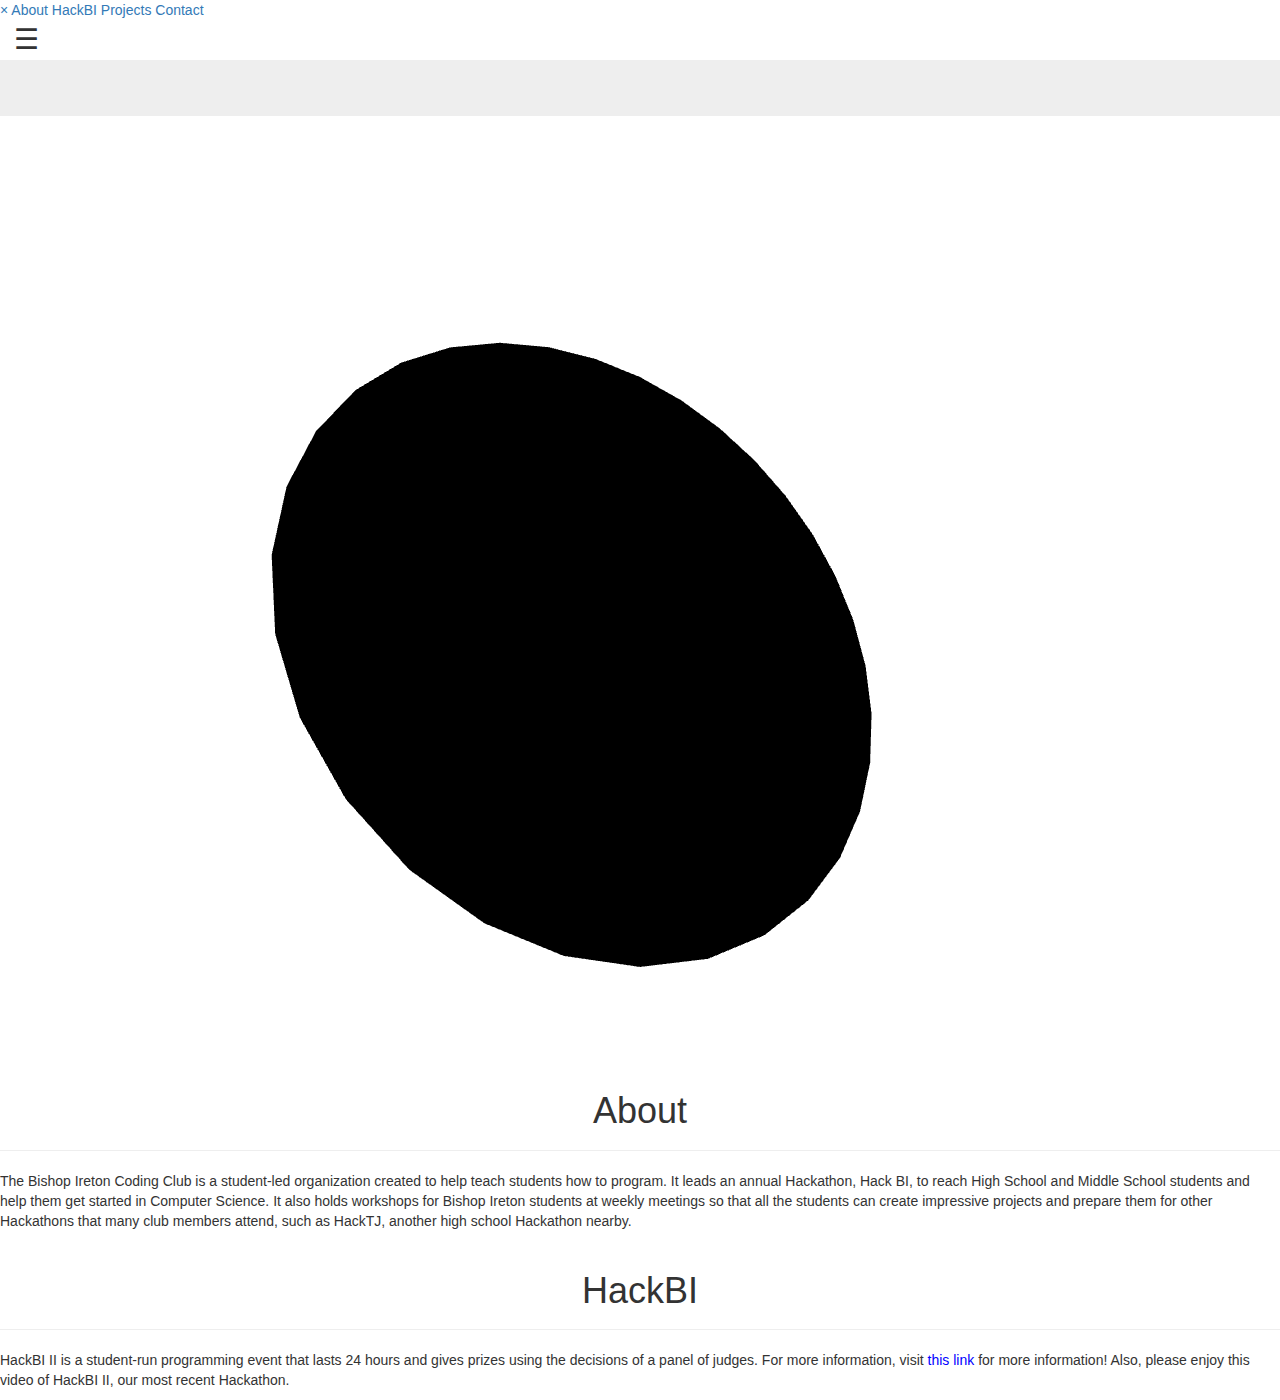
==== index.html @ 63745c83 "trying to get some cool animation stuff" ====
<!DOCTYPE html>
<html>
<head>
  <meta name = "keywords" content = "Bishop Ireton, BI, Ireton, Coding Club, Programming">
  <meta name = "description" content = "Official website of the Bishop Ireton Coding Club">
  <meta name="viewport" charset="UTF-8" content="width=device-width, initial-scale=0.7, minimum-scale=0.7">
  <link rel="icon" href="img/logo.png">
  <link rel="stylesheet" href="https://maxcdn.bootstrapcdn.com/bootstrap/3.3.7/css/bootstrap.min.css">
	<link id="font" href="https://fonts.googleapis.com/css?family=Montserrat:400,700" rel="stylesheet" media="none">
	<link rel="stylesheet" href="style.css">
  <script src = "script.js"></script>
  <script src="three.min.js"></script>
  <title>Bishop Ireton Coding Club</title>
</head>
<body>

<div id="mySidenav" class="sidenav">
  <a href="javascript:void(0)" class="closebtn" onclick="closeNav()">&times;</a>
  <a href="#About">About</a>
  <a href="#HackBI">HackBI</a>
  <a href="#Projects">Projects</a>
  <a href="#Contact">Contact</a>
</div>

<!-- Use any element to open the sidenav -->
<span onclick="openNav()" style='font-size: 2em; padding: .5em'; text-align: right>&#9776;</span>
<div class="jumbotron" style='padding: 2em 2em 2em 2em'>
  <!--<img src = "img/logo.png"></img>
  <div class = "text-block">
    <h1 style='text-align: center; font-weight: bold'>Bishop Ireton<h1>
    <h1 style='text-align: center; font-weight: bold'>Coding Club</h1>
  </div>-->

  <script type="text/javascript">
    var camera, scene, renderer;
    var geometry, material, mesh;

    init();
    animate();

  function init() {

      var texture = new THREE.TextureLoader().load( 'img/logo.png' );
      texture.wrapS = THREE.RepeatWrapping;
      texture.wrapT = THREE.RepeatWrapping;
      // how many times to repeat in each direction; the default is (1,1),
      // which is probably why your example wasn't working
      //texture.repeat.set( 2, 2 );


      camera = new THREE.PerspectiveCamera(70, window.innerWidth / window.innerHeight, 0.01, 10);
      camera.position.z = 1;
      scene = new THREE.Scene();
      scene.background = new THREE.Color( 0xffffff);

      geometry = new THREE.CircleGeometry(.5,32);
      material = new THREE.MeshBasicMaterial({ map: texture });
      materials = [new THREE.MeshBasicMaterial({map: texture, side: THREE.FrontSide}),
                 new THREE.MeshBasicMaterial({map: texture, side: THREE.BackSide})];

      for (var i = 0, len = geometry.faces.length; i < len; i++) {
          var face = geometry.faces[i].clone();
          face.materialIndex = 1;
          geometry.faces.push(face);
          geometry.faceVertexUvs[0].push(geometry.faceVertexUvs[0][i].slice(0));
      }

      mesh = new THREE.Mesh(geometry, new THREE.MeshFaceMaterial(materials));
      scene.add(mesh);

      renderer = new THREE.WebGLRenderer({antialias: true});
      renderer.setSize(window.innerWidth, window.innerHeight);
      renderer.setClearColor( 0xffffff, 0.0 );
      document.body.appendChild(renderer.domElement);

    }

    function animate() {

      requestAnimationFrame(animate);

      mesh.rotation.x += 0.05;
      mesh.rotation.y += 0.05;

      renderer.render(scene, camera);

    }
  </script>

</div>

<div class="page-header" style='text-align: center'>
  <h1 id = #About>About</h1>
</div>
<p>The Bishop Ireton Coding Club is a student-led organization created to help teach students how to
  program. It leads an annual Hackathon, Hack BI, to reach High School and Middle School students and
  help them get started in Computer Science. It also holds workshops for Bishop Ireton students at
weekly meetings so that all the students can create impressive projects and prepare them for other
Hackathons that many club members attend, such as HackTJ, another high school Hackathon nearby.</p>

<div class="page-header" style='text-align: center'>
  <h1 id = #HackBI>HackBI</h1>
</div>
<p>HackBI II is a student-run programming event that lasts 24 hours and gives prizes using the
  decisions of a panel of judges. For more information, visit <a href="hackbi.org" style="color:blue">this link</a>
  for more information! Also, please enjoy this video of HackBI II, our most recent Hackathon.</p>

</body>

</html>
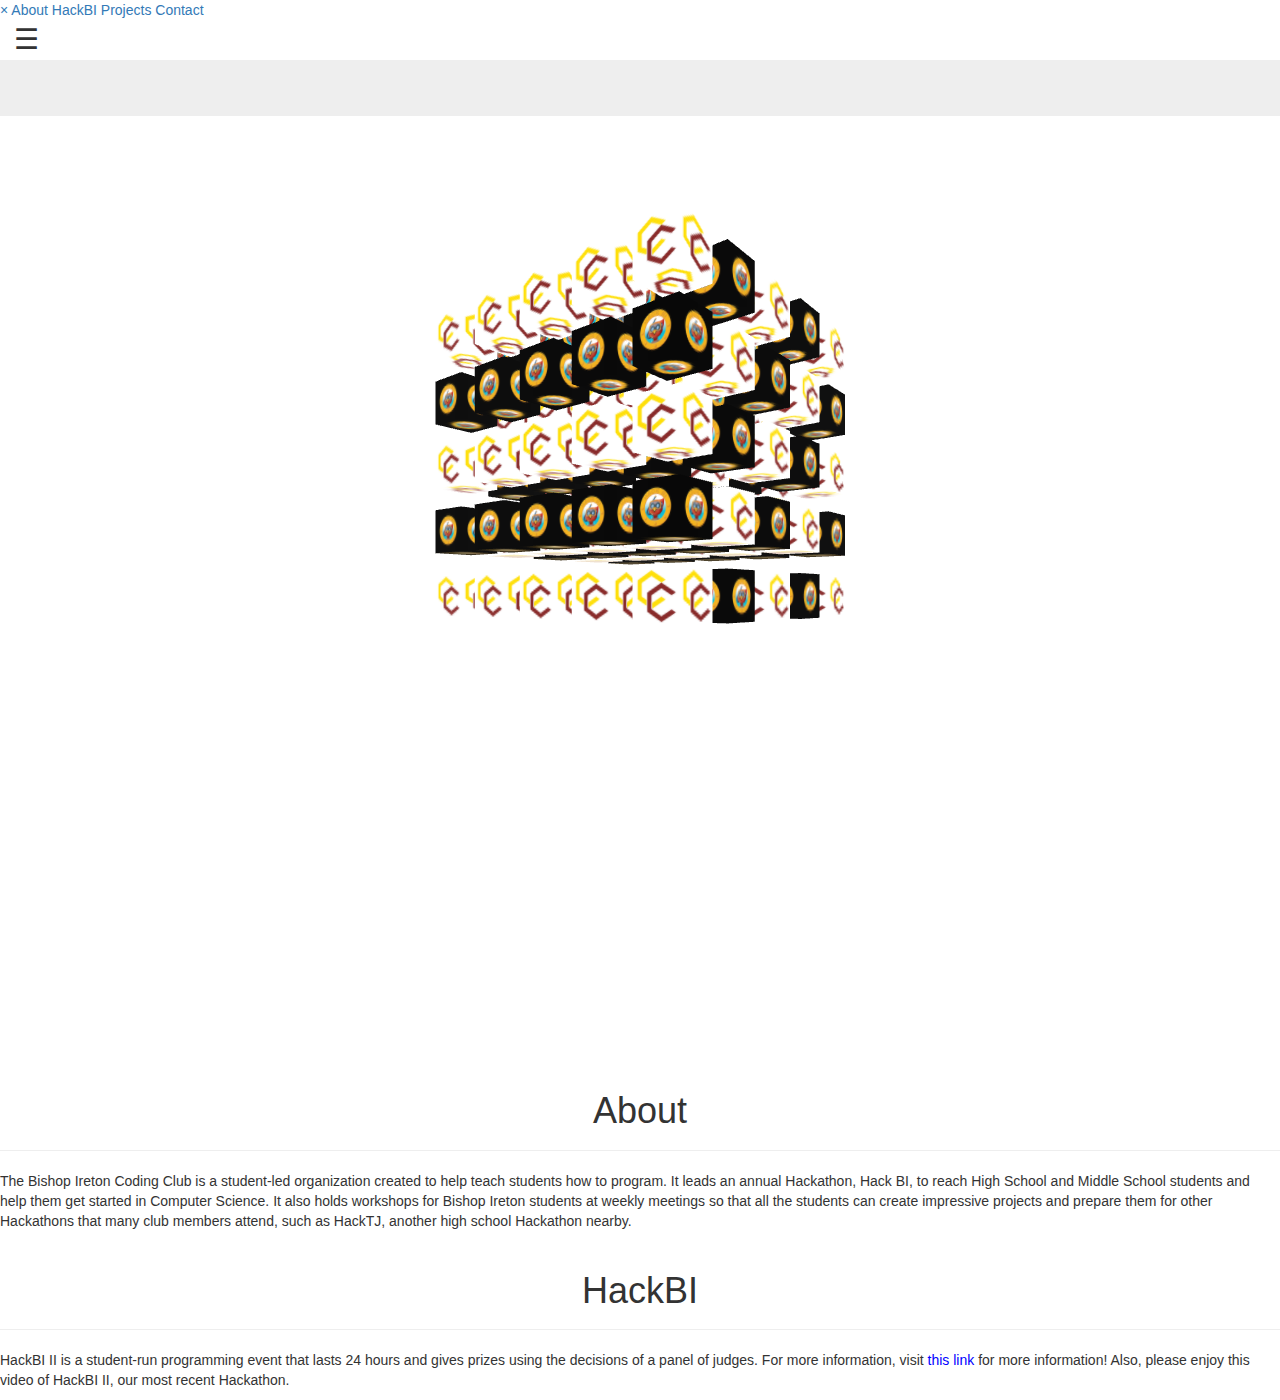
==== commit d923db66: "reorganizes stuff and working on grid creator" ====
--- a/index.html
+++ b/index.html
@@ -9,7 +9,8 @@
 	<link id="font" href="https://fonts.googleapis.com/css?family=Montserrat:400,700" rel="stylesheet" media="none">
 	<link rel="stylesheet" href="style.css">
   <script src = "script.js"></script>
-  <script src="three.min.js"></script>
+  <script src="../libs/three.min.js"></script>
+  <script src="square.js"></script>
   <title>Bishop Ireton Coding Club</title>
 </head>
 <body>
@@ -25,67 +26,118 @@
 <!-- Use any element to open the sidenav -->
 <span onclick="openNav()" style='font-size: 2em; padding: .5em'; text-align: right>&#9776;</span>
 <div class="jumbotron" style='padding: 2em 2em 2em 2em'>
-  <!--<img src = "img/logo.png"></img>
-  <div class = "text-block">
-    <h1 style='text-align: center; font-weight: bold'>Bishop Ireton<h1>
-    <h1 style='text-align: center; font-weight: bold'>Coding Club</h1>
-  </div>-->
-
-  <script type="text/javascript">
-    var camera, scene, renderer;
-    var geometry, material, mesh;
-
+
+  <script>
+    var camera, scene, renderer, stats, group;
+    var colored = fillColored();
+    var mouseX = 0, mouseY = 0;
+    var windowHalfX = window.innerWidth / 2;
+    var windowHalfY = window.innerHeight / 2;
     init();
     animate();
 
-  function init() {
-
-      var texture = new THREE.TextureLoader().load( 'img/logo.png' );
-      texture.wrapS = THREE.RepeatWrapping;
-      texture.wrapT = THREE.RepeatWrapping;
-      // how many times to repeat in each direction; the default is (1,1),
-      // which is probably why your example wasn't working
-      //texture.repeat.set( 2, 2 );
-
-
-      camera = new THREE.PerspectiveCamera(70, window.innerWidth / window.innerHeight, 0.01, 10);
-      camera.position.z = 1;
+    function checkTexture(x,y,z){
+        for(var i = 0; i < colored.length; i++){
+          if(colored[i].x == x && colored[i].y == y && colored[i].z == z){
+              return true;
+          }
+        }
+        return false;
+    }
+
+    function init() {
+      camera = new THREE.PerspectiveCamera( 70, window.innerWidth / window.innerHeight, 1, 10000 );
+      camera.position.x = 0;
+      camera.position.y = 0;
+      camera.position.z = 1000;
+      camera.translateZ(1000);
+
       scene = new THREE.Scene();
-      scene.background = new THREE.Color( 0xffffff);
-
-      geometry = new THREE.CircleGeometry(.5,32);
-      material = new THREE.MeshBasicMaterial({ map: texture });
-      materials = [new THREE.MeshBasicMaterial({map: texture, side: THREE.FrontSide}),
-                 new THREE.MeshBasicMaterial({map: texture, side: THREE.BackSide})];
-
-      for (var i = 0, len = geometry.faces.length; i < len; i++) {
-          var face = geometry.faces[i].clone();
-          face.materialIndex = 1;
-          geometry.faces.push(face);
-          geometry.faceVertexUvs[0].push(geometry.faceVertexUvs[0][i].slice(0));
+      scene.background = new THREE.Color( 0xffffff );
+      scene.fog = new THREE.Fog( 0xffffff, 1, 10000 );
+
+      var texture = new THREE.TextureLoader().load( 'img/logo.gif' );
+      var texture2 = new THREE.TextureLoader().load( 'img/hackBI.gif' );
+
+      var geometry = new THREE.BoxBufferGeometry( 100,100,100 );
+      var material = new THREE.MeshNormalMaterial();
+      var material2 = new THREE.MeshBasicMaterial({ map: texture });
+      var material3 =  new THREE.MeshBasicMaterial({ map: texture2 });
+      group = new THREE.Group();
+
+      var num = 5;
+      var offset = 150;
+      var extraOff = 0;
+      var widGroup = num * offset - 50;
+      console.log(widGroup);
+
+      for(var xx = 0; xx < num; xx++){
+          var xPos = (xx * offset) - windowHalfX;
+
+          for(var yy = 0; yy < num; yy++){
+              var yPos = yy * offset;
+
+              for(var zz = 0; zz < num; zz++){
+                  var zPos = zz * offset;
+                  if(checkTexture(xx,yy,zz)){
+                      var mesh = new THREE.Mesh(geometry, material2);
+                      console.log(xx + ", " + yy + ", " + zz);
+                  }
+                  else{
+                      var mesh = new THREE.Mesh( geometry, material3 );
+                  }
+
+                  mesh.position.x = xPos;
+                  mesh.position.y = yPos;
+                  mesh.position.z = zPos;
+
+                  mesh.matrixAutoUpdate = false;
+                  mesh.updateMatrix();
+                  group.add( mesh );
+          }
+        }
       }
-
-      mesh = new THREE.Mesh(geometry, new THREE.MeshFaceMaterial(materials));
-      scene.add(mesh);
-
-      renderer = new THREE.WebGLRenderer({antialias: true});
-      renderer.setSize(window.innerWidth, window.innerHeight);
-      renderer.setClearColor( 0xffffff, 0.0 );
-      document.body.appendChild(renderer.domElement);
-
-    }
-
+      console.log(group);
+      scene.add( group );
+      //
+      renderer = new THREE.WebGLRenderer( { antialias: true } );
+      renderer.setPixelRatio( window.devicePixelRatio );
+      renderer.setSize( window.innerWidth, window.innerHeight );
+      document.body.appendChild( renderer.domElement );
+      //
+      //
+      window.addEventListener( 'resize', onWindowResize, false );
+    }
+    function onWindowResize() {
+      windowHalfX = window.innerWidth / 2;
+      windowHalfY = window.innerHeight / 2;
+      camera.aspect = window.innerWidth / window.innerHeight;
+      camera.updateProjectionMatrix();
+      renderer.setSize( window.innerWidth, window.innerHeight );
+    }
+
+    //
     function animate() {
-
-      requestAnimationFrame(animate);
-
-      mesh.rotation.x += 0.05;
-      mesh.rotation.y += 0.05;
-
-      renderer.render(scene, camera);
-
+      requestAnimationFrame( animate );
+      render();
+    }
+    function render() {
+      var time = Date.now() * 0.001;
+      var rx = Math.sin( time * 0.7 ) * 0.5,
+        ry = Math.sin( time * 0.3 ) * 0.9,
+        rz = Math.sin( time * 0.2 ) * 0.5;
+      //camera.position.x += ( mouseX - camera.position.x ) * 0.05;
+      //camera.position.y += ( - mouseY - camera.position.y ) * 0.05;
+      camera.lookAt( scene.position );
+      //group.rotation.x = rx;
+      group.rotation.y = ry;
+      //group.rotation.z = rz;
+      renderer.render( scene, camera );
     }
   </script>
+
+
+
 
 </div>
 
@@ -108,3 +160,81 @@
 </body>
 
 </html>
+
+
+
+
+
+
+
+
+
+
+
+
+
+
+
+
+
+<!--<img src = "img/logo.png"></img>
+<div class = "text-block">
+  <h1 style='text-align: center; font-weight: bold'>Bishop Ireton<h1>
+  <h1 style='text-align: center; font-weight: bold'>Coding Club</h1>
+</div>-->
+
+<!--<script type="text/javascript">
+  var camera, scene, renderer;
+  var geometry, material, mesh;
+
+  init();
+  animate();
+
+function init() {
+
+    var texture = new THREE.TextureLoader().load( 'img/logo.png' );
+    texture.wrapS = THREE.RepeatWrapping;
+    texture.wrapT = THREE.RepeatWrapping;
+    // how many times to repeat in each direction; the default is (1,1),
+    // which is probably why your example wasn't working
+    //texture.repeat.set( 2, 2 );
+
+
+    camera = new THREE.PerspectiveCamera(70, window.innerWidth / window.innerHeight, 0.01, 10);
+    camera.position.z = 1;
+    scene = new THREE.Scene();
+    scene.background = new THREE.Color( 0xffffff);
+
+    geometry = new THREE.CircleGeometry(.5,32);
+    material = new THREE.MeshBasicMaterial({ map: texture });
+    materials = [new THREE.MeshBasicMaterial({map: texture, side: THREE.FrontSide}),
+               new THREE.MeshBasicMaterial({map: texture, side: THREE.BackSide})];
+
+    for (var i = 0, len = geometry.faces.length; i < len; i++) {
+        var face = geometry.faces[i].clone();
+        face.materialIndex = 1;
+        geometry.faces.push(face);
+        geometry.faceVertexUvs[0].push(geometry.faceVertexUvs[0][i].slice(0));
+    }
+
+    mesh = new THREE.Mesh(geometry, new THREE.MeshFaceMaterial(materials));
+    scene.add(mesh);
+
+    renderer = new THREE.WebGLRenderer({antialias: true});
+    renderer.setSize(window.innerWidth, window.innerHeight);
+    renderer.setClearColor( 0xffffff, 0.0 );
+    document.body.appendChild(renderer.domElement);
+
+  }
+
+  function animate() {
+
+    requestAnimationFrame(animate);
+
+    mesh.rotation.x += 0.05;
+    mesh.rotation.y += 0.05;
+
+    renderer.render(scene, camera);
+
+  }
+</script>-->
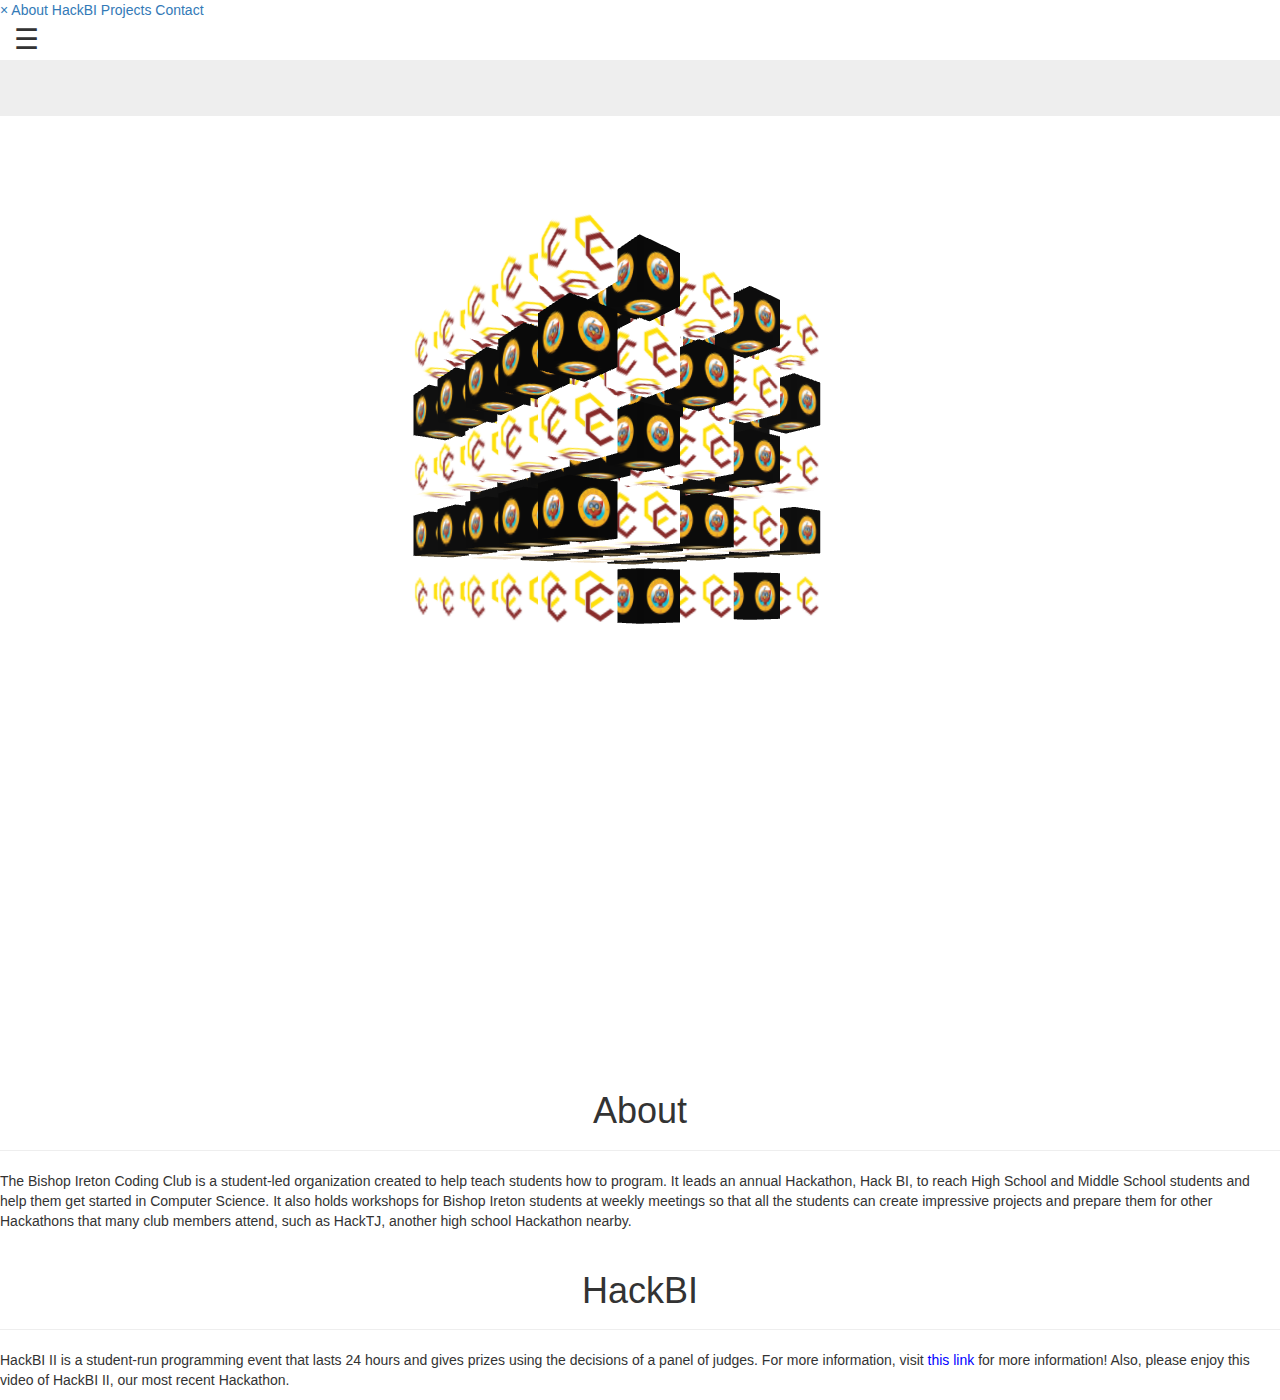
==== commit e27e854a: "working on properly assigning the cube faces" ====
--- a/index.html
+++ b/index.html
@@ -9,7 +9,7 @@
 	<link id="font" href="https://fonts.googleapis.com/css?family=Montserrat:400,700" rel="stylesheet" media="none">
 	<link rel="stylesheet" href="style.css">
   <script src = "script.js"></script>
-  <script src="../libs/three.min.js"></script>
+  <script src="libs/three.min.js"></script>
   <script src="square.js"></script>
   <title>Bishop Ireton Coding Club</title>
 </head>
@@ -33,8 +33,29 @@
     var mouseX = 0, mouseY = 0;
     var windowHalfX = window.innerWidth / 2;
     var windowHalfY = window.innerHeight / 2;
+    var reds = "(3; 1),(3; 2),(3; 3),(3; 4),(3; 5),(4; 0),(4; 6),(5; 0),(5; 6),(6; 0),(6; 6),(7; 0),(7; 6),(8; 1),(8; 5)";
+    var yellow = "(1; 4),(1; 5),(1; 6),(1; 7),(1; 8),(2; 3),(2; 9),(3; 9),(4; 3),(4; 9),(5; 3),(5; 9),(6; 4),(6; 8)";
+    var rPT = process(reds,",");
+    console.log(rPT);
+    var yPT = process(yellow, ",");
+    console.log(yPT);
     init();
     animate();
+
+    function process(arr, delim){
+      var temp = arr.split(delim);
+      var t2 = [];
+      if(temp.length != 2){
+      for(var i = 0; i < temp.length; i++){
+        t2.push(process(temp[i], ";"));
+      }
+    }
+    else {
+        return new Array(arr[1], arr[4]);
+    }
+
+      return t2;
+    }
 
     function checkTexture(x,y,z){
         for(var i = 0; i < colored.length; i++){
@@ -81,7 +102,7 @@
                   var zPos = zz * offset;
                   if(checkTexture(xx,yy,zz)){
                       var mesh = new THREE.Mesh(geometry, material2);
-                      console.log(xx + ", " + yy + ", " + zz);
+                      //console.log(xx + ", " + yy + ", " + zz);
                   }
                   else{
                       var mesh = new THREE.Mesh( geometry, material3 );
@@ -97,7 +118,7 @@
           }
         }
       }
-      console.log(group);
+      //console.log(group);
       scene.add( group );
       //
       renderer = new THREE.WebGLRenderer( { antialias: true } );
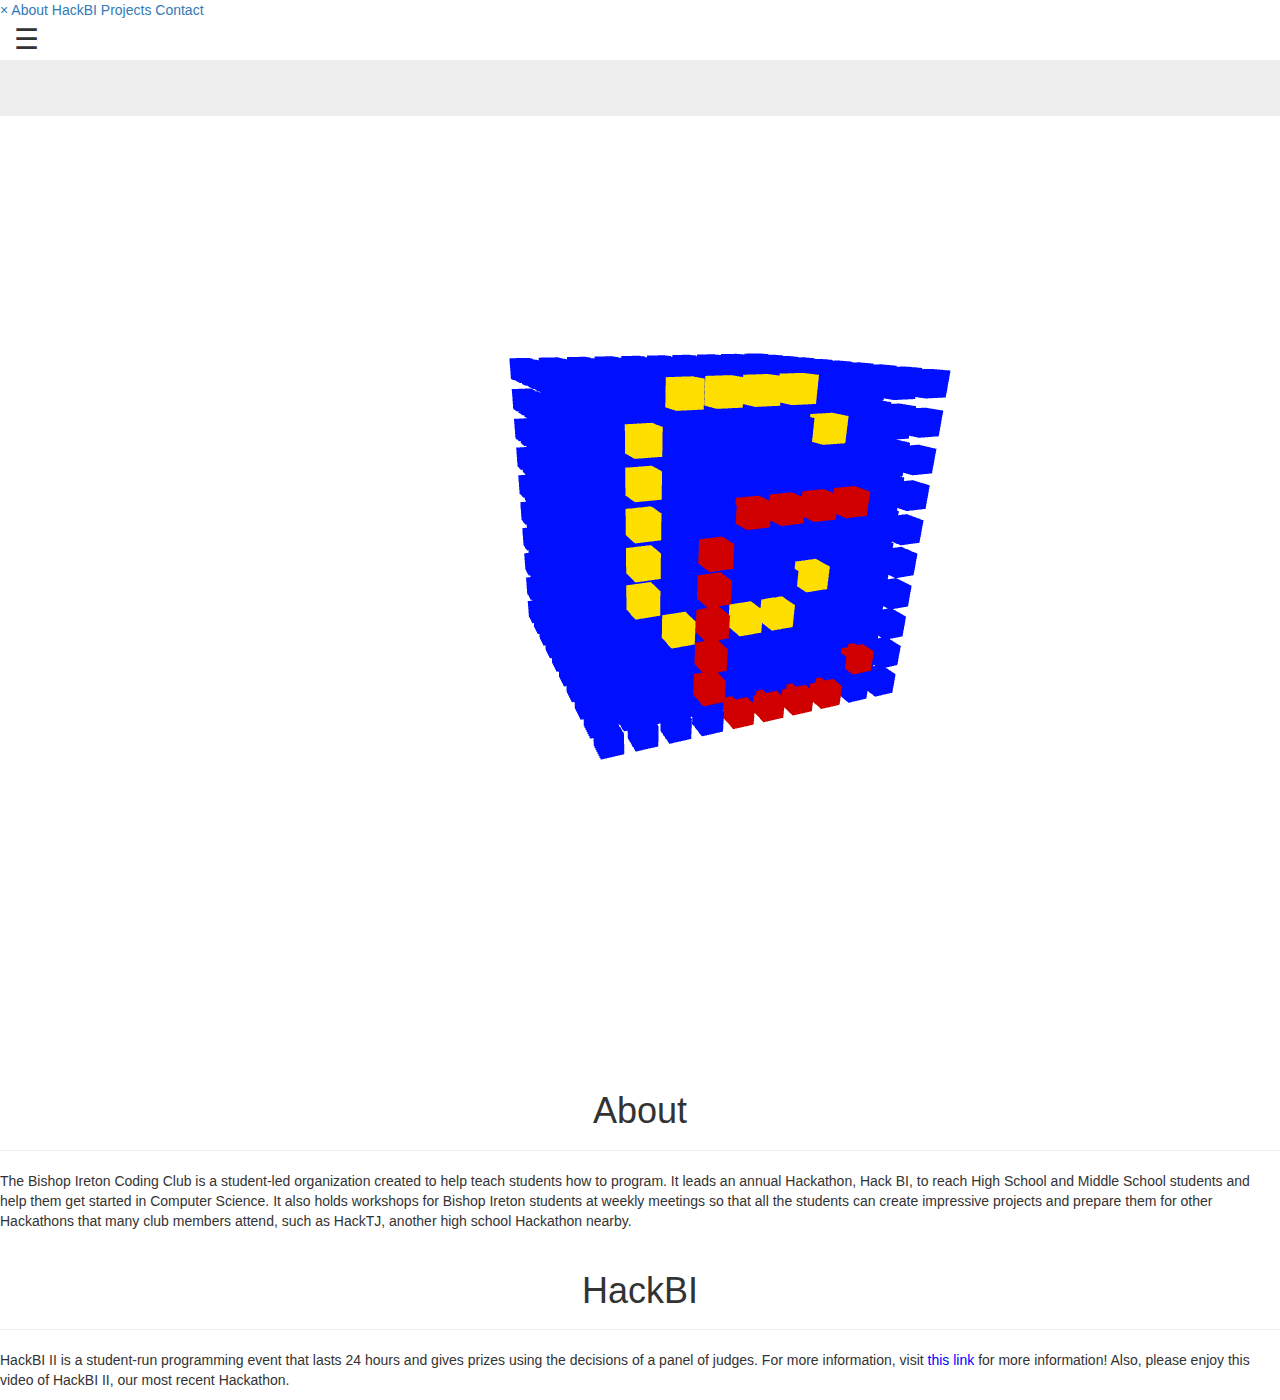
==== commit 75a5f44c: "it works!!!!!" ====
--- a/index.html
+++ b/index.html
@@ -51,42 +51,46 @@
       }
     }
     else {
-        return new Array(arr[1], arr[4]);
+        var z = [arr[1], arr[4]];
+        return z;
     }
 
       return t2;
     }
 
-    function checkTexture(x,y,z){
-        for(var i = 0; i < colored.length; i++){
-          if(colored[i].x == x && colored[i].y == y && colored[i].z == z){
-              return true;
+    function checkTexture(x,y){
+        for(var i = 0; i < yPT.length; i++){
+          if(rPT[i][0] == x && rPT[i][1] == y){
+              return 0;
+          }
+          else{
+            if(yPT[i][0] == x && yPT[i][1] == y){
+                return 1;
+            }
           }
         }
-        return false;
+        return 2;
     }
 
     function init() {
       camera = new THREE.PerspectiveCamera( 70, window.innerWidth / window.innerHeight, 1, 10000 );
       camera.position.x = 0;
       camera.position.y = 0;
-      camera.position.z = 1000;
+      camera.position.z = 3000;
       camera.translateZ(1000);
 
       scene = new THREE.Scene();
       scene.background = new THREE.Color( 0xffffff );
-      scene.fog = new THREE.Fog( 0xffffff, 1, 10000 );
-
-      var texture = new THREE.TextureLoader().load( 'img/logo.gif' );
-      var texture2 = new THREE.TextureLoader().load( 'img/hackBI.gif' );
+      //scene.fog = new THREE.Fog( 0xffffff, 1, 10000 );
 
       var geometry = new THREE.BoxBufferGeometry( 100,100,100 );
-      var material = new THREE.MeshNormalMaterial();
-      var material2 = new THREE.MeshBasicMaterial({ map: texture });
-      var material3 =  new THREE.MeshBasicMaterial({ map: texture2 });
+      //TODO: change to red, yellow, and basic
+      var rojo = new THREE.MeshBasicMaterial({ color: 0xd00000});
+      var amarillo = new THREE.MeshBasicMaterial({ color: 0xffdf00 });
+      var white =  new THREE.MeshBasicMaterial({ color: 0x000fff });
       group = new THREE.Group();
 
-      var num = 5;
+      var num = 10;
       var offset = 150;
       var extraOff = 0;
       var widGroup = num * offset - 50;
@@ -100,12 +104,18 @@
 
               for(var zz = 0; zz < num; zz++){
                   var zPos = zz * offset;
-                  if(checkTexture(xx,yy,zz)){
-                      var mesh = new THREE.Mesh(geometry, material2);
-                      //console.log(xx + ", " + yy + ", " + zz);
+                  var ct = checkTexture(xx,yy);
+                  if(zz != num - 1){ct = 2;}
+                  if(ct == 0){
+                      var mesh = new THREE.Mesh(geometry, rojo);
                   }
                   else{
-                      var mesh = new THREE.Mesh( geometry, material3 );
+                    if(ct == 1){
+                      var mesh = new THREE.Mesh( geometry, amarillo );
+                    }
+                    else{
+                      var mesh = new THREE.Mesh( geometry, white);
+                    }
                   }
 
                   mesh.position.x = xPos;
@@ -150,7 +160,7 @@
       //camera.position.x += ( mouseX - camera.position.x ) * 0.05;
       //camera.position.y += ( - mouseY - camera.position.y ) * 0.05;
       camera.lookAt( scene.position );
-      //group.rotation.x = rx;
+      group.rotation.x = rx;
       group.rotation.y = ry;
       //group.rotation.z = rz;
       renderer.render( scene, camera );
